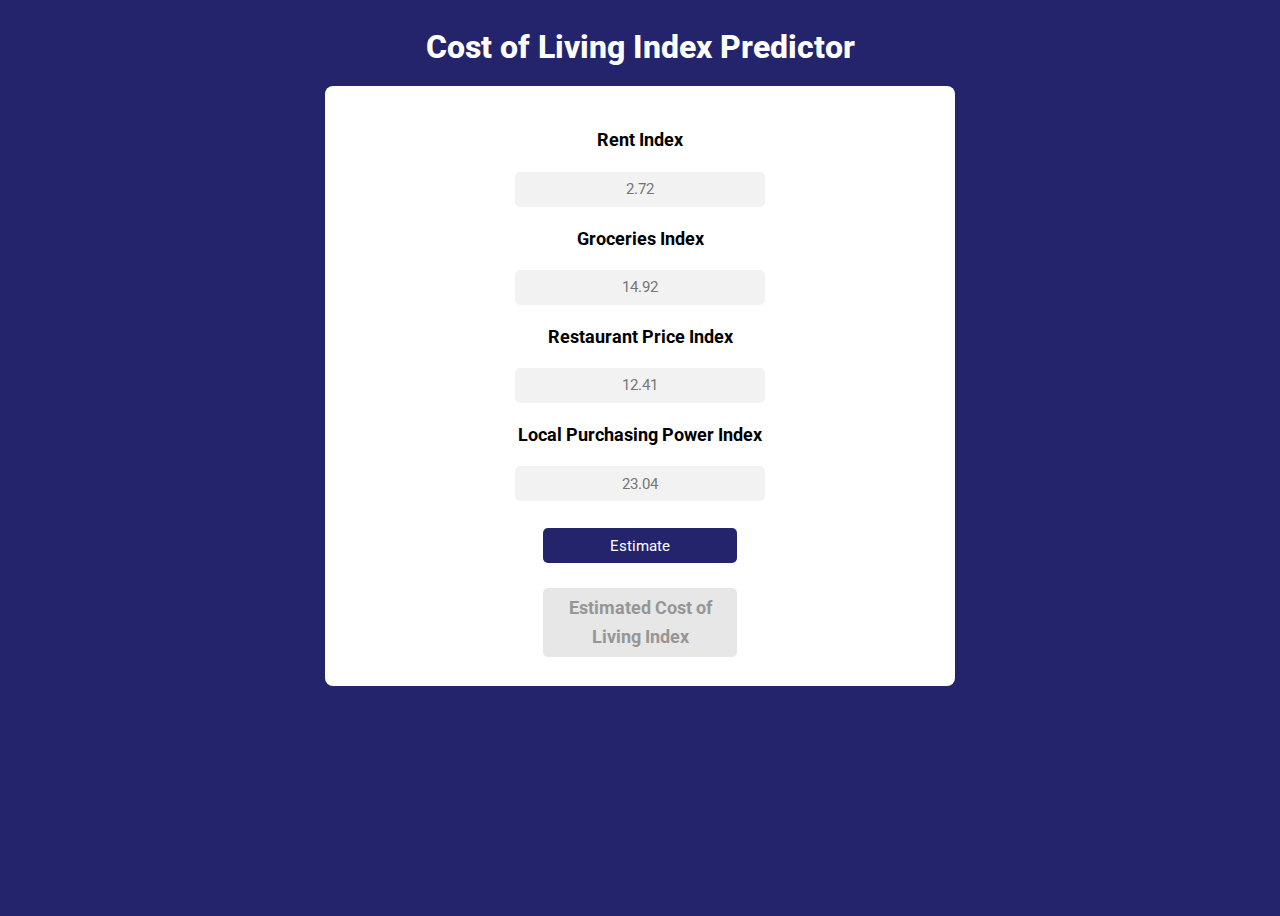
==== client/index.html @ a99b5109 "Rename app.html to index.html" ====
<!DOCTYPE html>
<html>
    <head>
        <meta name="viewport" content="width=device-width, initial-scale=1" />
        <title>Cost of Living Index Predictor</title>
        <script src="app.js"></script>
        <link rel="stylesheet" href="app.css" />
        <link rel="shortcut icon" href="#" />
    </head>
    <body>
        <div class="outer-div">
            <h1 class="heading">Cost of Living Index Predictor</h1>
            <div class="container">
                <form id="frm" class="form">
                    <h2>Rent Index</h2>
                    <input
                        class="area"
                        type="text"
                        id="rentIndex"
                        class="floatLabel"
                        name="rent"
                        placeholder="2.72"
                    />
                    <h2>Groceries Index</h2>
                    <input
                        class="area"
                        type="text"
                        id="groceriesIndex"
                        class="floatLabel"
                        name="groceries"
                        placeholder="14.92"
                    />
                    <h2>Restaurant Price Index</h2>
                    <input
                        class="area"
                        type="text"
                        id="restaurantIndex"
                        class="floatLabel"
                        name="restaurant"
                        placeholder="12.41"
                    />
                    <h2>Local Purchasing Power Index</h2>
                    <input
                        class="area"
                        type="text"
                        id="localIndex"
                        class="floatLabel"
                        name="local_purchasing"
                        placeholder="23.04"
                    />
                    <button
                        class="submit"
                        onclick="onClickedEstimatePrice()"
                        type="button"
                    >
                        Estimate
                    </button>
                    <div id="uiEstimatedPrice" class="result">
                        <h2 id="predicted">Estimated Cost of Living Index</h2>
                    </div>
                </form>
            </div>
        </div>
    </body>
</html>
---- client/app.css ----
@import url(https://fonts.googleapis.com/css?family=Roboto:300);

* {
    font-family: "Roboto", sans-serif;
}
.outer-div {
    width: 100vw;
    height: 100vh;
    display: flex;
    flex-direction: column;
    align-items: center;
}

.heading {
    margin: 0;
    padding: 0;
    margin-top: 20px;
    margin-bottom: 20px;
    text-align: center;
    color: #fff;
    font-size: 2rem;
    font-weight: 800;
}

.switch-field {
    display: flex;
    overflow: hidden;
    padding: 5px;
}

.switch-field input {
    position: absolute !important;
    clip: rect(0, 0, 0, 0);
    height: 1px;
    width: 1px;
    border: 0;
    overflow: hidden;
}

.switch-field label {
    background-color: #e4e4e4;
    color: rgba(0, 0, 0, 0.6);
    font-size: 14px;
    line-height: 1;
    text-align: center;
    padding: 8px 16px;
    margin-right: -1px;
    border: 1px solid rgba(0, 0, 0, 0.2);
    box-shadow: inset 0 1px 3px rgba(0, 0, 0, 0.3),
        0 1px rgba(255, 255, 255, 0.1);
    transition: all 0.1s ease-in-out;
}

.switch-field label:hover {
    cursor: pointer;
}

.switch-field input:checked + label {
    background-color: #a5dc86;
    box-shadow: none;
}

.switch-field label:first-of-type {
    border-radius: 4px 0 0 4px;
}

.switch-field label:last-of-type {
    border-radius: 0 4px 4px 0;
}

.form {
    display: flex;
    flex-direction: column;
    justify-content: center;
    align-items: center;
    font-family: "Lucida Grande", Tahoma, Verdana, sans-serif;
    font-weight: normal;
    line-height: 1.625;
    z-index: 2;
}

h2 {
    font-size: 18px;
}
.area {
    font-family: "Roboto", sans-serif;
    text-align: center;
    outline: 0;
    background: #f2f2f2;
    border: 0;
    margin: 2px;
    padding: 10px;
    width: 250px;
    box-sizing: border-box;
    font-size: 15px;
    height: 35px;
    border-radius: 5px;
}

.location {
    font-family: "Roboto", sans-serif;
    outline: 0;
    background: #f2f2f2;
    width: 76%;
    border: 0;
    margin: 0;
    padding: 10px;
    box-sizing: border-box;
    font-size: 15px;
    height: 40px;
    border-radius: 5px;
}

.submit {
    transition: 0.1s ease-out;
    color: #fff;
    background: rgb(36, 36, 108);
    width: 76%;
    border: 0;
    margin: 25px 0 10px;
    box-sizing: border-box;
    font-size: 15px;
    height: 35px;
    text-align: center;
    border-radius: 5px;
    cursor: pointer;
}

.submit:hover {
    transform: scale(1.05);
    transition: 0.1s ease-in;
}

.result {
    background: #e7e7e7;
    width: 76%;
    border: 0;
    margin: 15px 0 5px;
    box-sizing: border-box;
    font-size: 15px;
    transition: 0.1s ease-in;
    height: fit-content;
    text-align: center;
    border-radius: 5px;
    display: flex;
    justify-content: center;
    align-items: center;
}

body {
    background: rgb(36, 36, 108);
    overflow: hidden;
    display: flex;
    justify-content: center;
    align-items: center;
    flex-direction: column;
}

.container {
    display: flex;
    flex-direction: column;
    align-items: center;
    justify-content: center;
    height: 100%;
    width: 100%;
    background: #fff;
    border-radius: 8px;
    width: 600px;
    height: 570px;
    padding: 15px;
}

.loc-container {
    display: flex;
    flex-direction: column;
    justify-content: center;
    align-items: center;
    padding: 5px;
}

#predicted {
    color: rgb(150, 150, 150);
    margin: 0;
    padding: 5px;
}

@media (max-width: 700px) {
    .container {
        width: 300px;
        height: fit-content;
    }
    .heading {
        width: 300px;
        font-size: 1.5rem;
        text-align: center;
    }
}
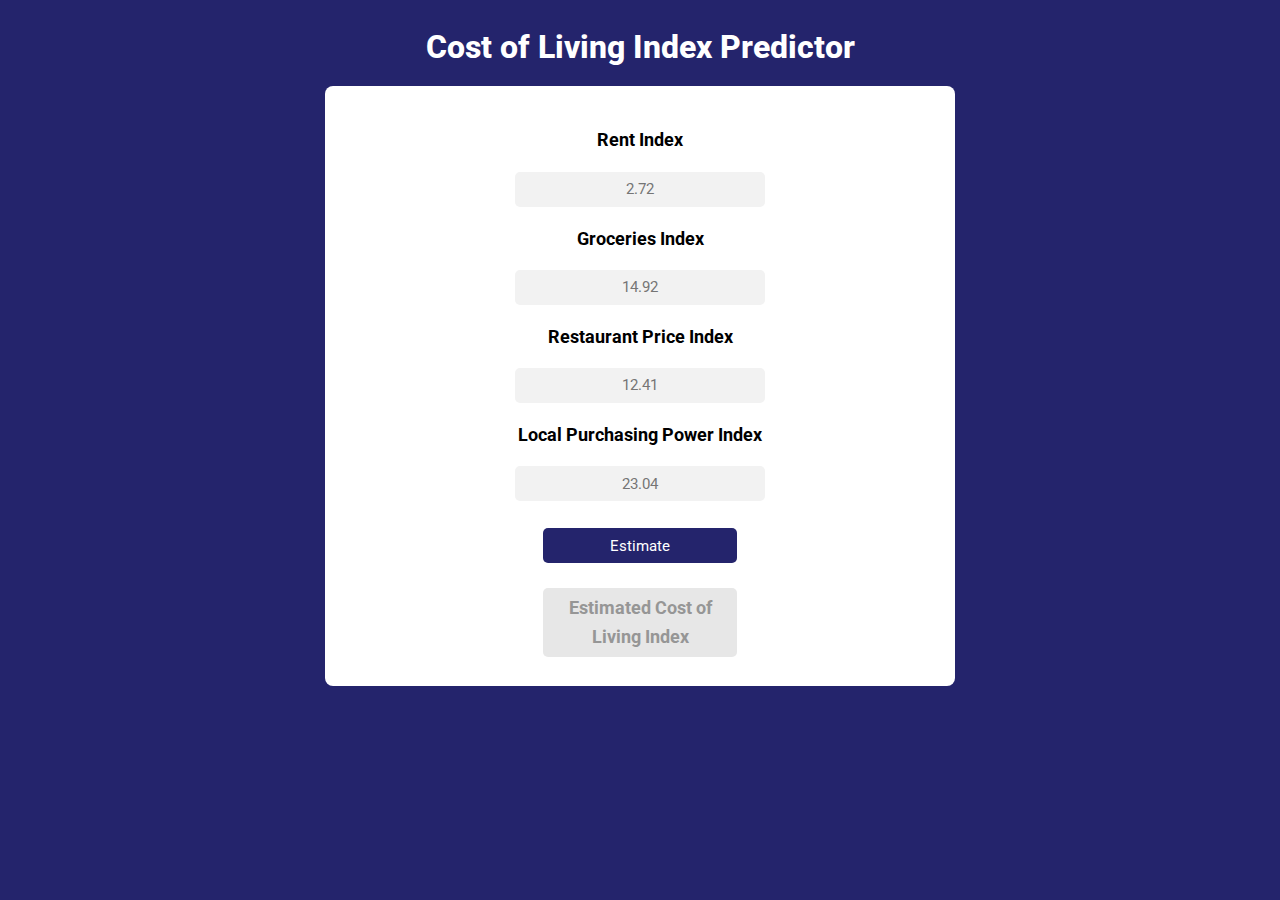
==== commit 088db938: "Update index.html" ====
--- a/client/index.html
+++ b/client/index.html
@@ -3,8 +3,8 @@
     <head>
         <meta name="viewport" content="width=device-width, initial-scale=1" />
         <title>Cost of Living Index Predictor</title>
-        <script src="app.js"></script>
-        <link rel="stylesheet" href="app.css" />
+        <script src="index.js"></script>
+        <link rel="stylesheet" href="styles.css" />
         <link rel="shortcut icon" href="#" />
     </head>
     <body>
--- a/client/styles.css
+++ b/client/styles.css
@@ -0,0 +1,189 @@
+@import url(https://fonts.googleapis.com/css?family=Roboto:300);
+
+* {
+    font-family: "Roboto", sans-serif;
+}
+
+.heading {
+    margin: 0;
+    padding: 0;
+    margin-top: 20px;
+    margin-bottom: 20px;
+    text-align: center;
+    color: #fff;
+    font-size: 2rem;
+    font-weight: 800;
+}
+
+.switch-field {
+    display: flex;
+    overflow: hidden;
+    padding: 5px;
+}
+
+.switch-field input {
+    position: absolute !important;
+    clip: rect(0, 0, 0, 0);
+    height: 1px;
+    width: 1px;
+    border: 0;
+    overflow: hidden;
+}
+
+.switch-field label {
+    background-color: #e4e4e4;
+    color: rgba(0, 0, 0, 0.6);
+    font-size: 14px;
+    line-height: 1;
+    text-align: center;
+    padding: 8px 16px;
+    margin-right: -1px;
+    border: 1px solid rgba(0, 0, 0, 0.2);
+    box-shadow: inset 0 1px 3px rgba(0, 0, 0, 0.3),
+        0 1px rgba(255, 255, 255, 0.1);
+    transition: all 0.1s ease-in-out;
+}
+
+.switch-field label:hover {
+    cursor: pointer;
+}
+
+.switch-field input:checked + label {
+    background-color: #a5dc86;
+    box-shadow: none;
+}
+
+.switch-field label:first-of-type {
+    border-radius: 4px 0 0 4px;
+}
+
+.switch-field label:last-of-type {
+    border-radius: 0 4px 4px 0;
+}
+
+.form {
+    display: flex;
+    flex-direction: column;
+    justify-content: center;
+    align-items: center;
+    font-family: "Lucida Grande", Tahoma, Verdana, sans-serif;
+    font-weight: normal;
+    line-height: 1.625;
+    z-index: 2;
+}
+
+h2 {
+    font-size: 18px;
+}
+.area {
+    font-family: "Roboto", sans-serif;
+    text-align: center;
+    outline: 0;
+    background: #f2f2f2;
+    border: 0;
+    margin: 2px;
+    padding: 10px;
+    width: 250px;
+    box-sizing: border-box;
+    font-size: 15px;
+    height: 35px;
+    border-radius: 5px;
+}
+
+.location {
+    font-family: "Roboto", sans-serif;
+    outline: 0;
+    background: #f2f2f2;
+    width: 76%;
+    border: 0;
+    margin: 0;
+    padding: 10px;
+    box-sizing: border-box;
+    font-size: 15px;
+    height: 40px;
+    border-radius: 5px;
+}
+
+.submit {
+    transition: 0.1s ease-out;
+    color: #fff;
+    background: rgb(36, 36, 108);
+    width: 76%;
+    border: 0;
+    margin: 25px 0 10px;
+    box-sizing: border-box;
+    font-size: 15px;
+    height: 35px;
+    text-align: center;
+    border-radius: 5px;
+    cursor: pointer;
+}
+
+.submit:hover {
+    transform: scale(1.05);
+    transition: 0.1s ease-in;
+}
+
+.result {
+    background: #e7e7e7;
+    width: 76%;
+    border: 0;
+    margin: 15px 0 5px;
+    box-sizing: border-box;
+    font-size: 15px;
+    transition: 0.1s ease-in;
+    height: fit-content;
+    text-align: center;
+    border-radius: 5px;
+    display: flex;
+    justify-content: center;
+    align-items: center;
+}
+
+body {
+    background: rgb(36, 36, 108);
+    overflow: hidden;
+    display: flex;
+    justify-content: center;
+    align-items: center;
+    flex-direction: column;
+}
+
+.container {
+    display: flex;
+    flex-direction: column;
+    align-items: center;
+    justify-content: center;
+    height: 100%;
+    width: 100%;
+    background: #fff;
+    border-radius: 8px;
+    width: 600px;
+    height: 570px;
+    padding: 15px;
+}
+
+.loc-container {
+    display: flex;
+    flex-direction: column;
+    justify-content: center;
+    align-items: center;
+    padding: 5px;
+}
+
+#predicted {
+    color: rgb(150, 150, 150);
+    margin: 0;
+    padding: 5px;
+}
+
+@media (max-width: 900px) {
+    .container {
+        width: 300px;
+        height: fit-content;
+    }
+    .heading {
+        width: 300px;
+        text-align: center;
+    }
+}
